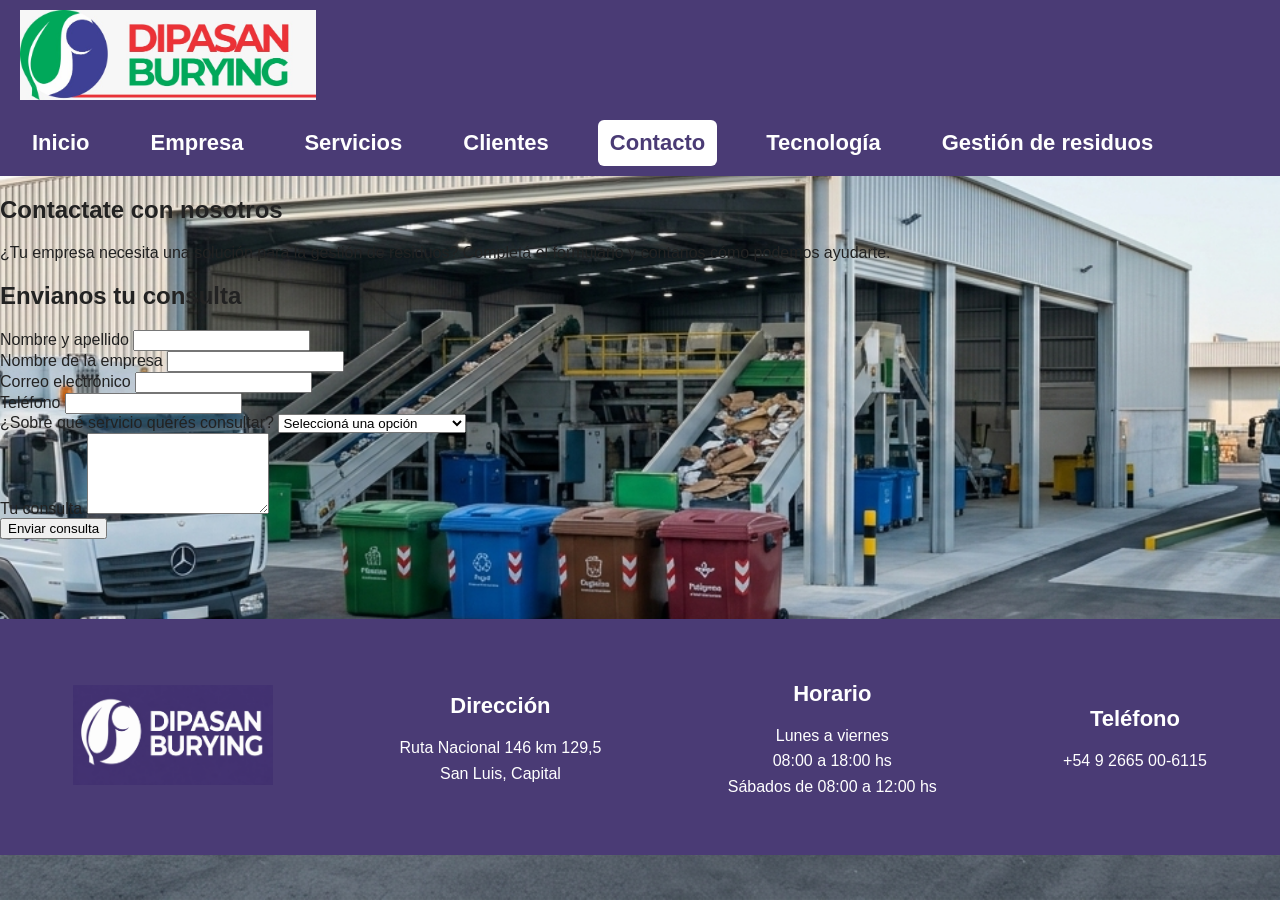
==== contacto.html @ 7de925a3 "se agregan detalles actualizacion" ====
<!DOCTYPE html>
<html lang="es">
<head>
    <meta charset="UTF-8">
    <meta name="viewport" content="width=device-width, initial-scale=1.0">
    <title>Contacto | Dipasan S.A.</title>
    <link rel="stylesheet" href="style.css">
</head>
<body>

    <header>
        <img src="imagenes/WhatsApp Image 2026-06-24 at 09.42.36.jpeg"
             alt="Logo de Dipasan S.A."
             class="logo">

        <nav>
            <a href="index.html" target="_blank">Inicio</a>
            <a href="#" target="_blank">Empresa</a>
            <a href="servicios.html" target="_blank">Servicios</a>
            <a href="#" target="_blank">Clientes</a>
            <a href="contacto.html" target="_blank"
               class="activo" aria-current="page">Contacto</a>
            <a href="#" target="_blank">Tecnología</a>
            <a href="#" target="_blank">Gestión de residuos</a>
        </nav>
    </header>

    <main>
        <section class="introduccion-contacto">
            <h1>Contactate con nosotros</h1>
            <p>
                ¿Tu empresa necesita una solución para la gestión de residuos?
                Completá el formulario y contanos cómo podemos ayudarte.
            </p>
        </section>

        <section class="seccion-formulario">
            <h2>Envianos tu consulta</h2>

            <form id="formulario-contacto">

                <div class="campo-formulario">
                    <label for="nombre">Nombre y apellido</label>
                    <input
                        type="text"
                        id="nombre"
                        name="nombre"
                        minlength="3"
                        maxlength="60"
                        required>
                </div>

                <div class="campo-formulario">
                    <label for="empresa">Nombre de la empresa</label>
                    <input
                        type="text"
                        id="empresa"
                        name="empresa"
                        maxlength="100">
                </div>

                <div class="campo-formulario">
                    <label for="email">Correo electrónico</label>
                    <input
                        type="email"
                        id="email"
                        name="email"
                        maxlength="100"
                        required>
                </div>

                <div class="campo-formulario">
                    <label for="telefono">Teléfono</label>
                    <input
                        type="tel"
                        id="telefono"
                        name="telefono"
                        minlength="8"
                        maxlength="20"
                        pattern="[\+0-9() -]{8,20}"
                        required>
                </div>

                <div class="campo-formulario">
                    <label for="servicio">¿Sobre qué servicio querés consultar?</label>
                    <select id="servicio" name="servicio">
                        <option value="">Seleccioná una opción</option>
                        <option value="recoleccion">Recolección de residuos</option>
                        <option value="contenedores">Suministro de contenedores</option>
                        <option value="transporte">Transporte de residuos</option>
                        <option value="disposicion">Gestión y disposición final</option>
                        <option value="otro">Otro servicio</option>
                    </select>
                </div>

                <div class="campo-formulario">
                    <label for="mensaje">Tu consulta</label>
                    <textarea
                        id="mensaje"
                        name="mensaje"
                        rows="5"
                        minlength="10"
                        maxlength="1000"
                        required></textarea>
                </div>

                <button type="submit">Enviar consulta</button>

            </form>
        </section>
    </main>

    <footer>
        <div class="footer-logo">
            <img src="imagenes/ChatGPT Image 26 jun 2026, 14_49_42.png"
                 alt="Logo de Dipasan S.A.">
        </div>

        <div class="footer-columna">
            <h3>Dirección</h3>
            <p>Ruta Nacional 146 km 129,5<br>San Luis, Capital</p>
        </div>

        <div class="footer-columna">
            <h3>Horario</h3>
            <p>
                Lunes a viernes<br>
                08:00 a 18:00 hs<br>
                Sábados de 08:00 a 12:00 hs
            </p>
        </div>

        <div class="footer-columna">
            <h3>Teléfono</h3>
            <p>+54 9 2665 00-6115</p>
        </div>
    </footer>

</body>
</html>
---- style.css ----
body {
    margin: 0;
    font-family: 'Segoe UI', sans-serif;
     color: #222;
    background-color: #ffffff;



  background-image: url('imagenes/fondoweb.png');
   background-repeat: no-repeat;

   background-position: center;
   background-size: cover;
   background-attachment: fixed;
   background-size: cover;
}

header{
    display: flex;
    justify-content: space-between;
    align-items: center;
    flex-wrap: wrap;
    gap: 20px;
    background-color: #4a3b75;
    padding: 10px 20px;
}

.logo{
    height: 90px;
    width: auto;
    max-width: 100%;
}


/* ===== MENÚ DE NAVEGACIÓN ===== */


nav {
    display: flex;
   
    align-items: center;
    flex-wrap: wrap;
    gap: 12px;
    
}

nav a{
    color: white;
    text-decoration: none;
    margin-right: 25px;
    font-size: 22px;
    padding: 10px 12px;
    border-radius: 6px;
    font-family: 'Segoe UI', sans-serif;
    font-weight: 600;
    transition: background-color 0.2s ease;
}

nav a:hover {
    background-color: #62518f;
}

nav a.activo {
    background-color: white;
    color: #4a3b75;
}




/* ===== PORTADA PRINCIPAL ===== */






.hero{

     min-height: 520px;
    background-image: url("imagenes/planta.jpg");
    background-size: cover;
    background-position: center;

    display: flex;
    justify-content: center;
    align-items: center;
    padding: 40px 20px;
    background-repeat: no-repeat;
    text-align: center;
}

/* Contenedor del texto */

.hero-texto {
   
    text-align: center;
}

/* Título principal */


.hero-texto h1{
    font-size: 70px;
     color: #00a651;
    font-family: 'Segoe UI', sans-serif;
    font-weight: bold;
    margin-bottom: 10px;
}

/* Descripción */

.hero-texto p{
    font-size: 28px;
    color: white;
     line-height: 1.6;
    font-family: 'Segoe UI', sans-serif;
}



.hero-texto span{
  
     color: white;





/* ===== QUIÉNES SOMOS ===== */


}
.quienes-somos{
    max-width: 1000px;
    margin: 80px auto;
    padding: 0 30px;
    text-align: center;
    padding: 35px 30px;
    border-radius: 12px;
}
    

.quienes-somos h2{
    font-size: 42px;
    color: #00a651;
    margin-bottom: 30px;
    font-family: 'Segoe UI', sans-serif;
}


.quienes-somos p{
    font-size: 22px;
    line-height: 1.8;
    color:black;
    font-family: 'Segoe UI', sans-serif;
    margin-bottom: 20px;
}


.frase-final{
    font-size: 50px;
    color: #00a651;
    font-weight: bold;
    margin-top: 40px;
    text-align: center;
    margin: 50px 20px;
}


footer {
    background-color: #4a3b75;

    display: flex;
    justify-content: space-around;
    align-items: center;
    flex-wrap: wrap;
    gap: 30px;

    padding: 40px 25px;
    margin-top: 80px;

    color: white;
}

.footer-logo img {
    height: 100px;
    width: auto;
}

.footer-columna {
    text-align: center;
}

.footer-columna h3 {
    font-size: 22px;
    margin-bottom: 15px;
}

.footer-columna p {
    font-size: 16px;
    line-height: 1.6;
}

.whatsapp-float {
    position: fixed;
    bottom: 20px;
    right: 20px;

    width: 60px;
    height: 60px;

    background-color: #25D366;
    color: white;

    border-radius: 50%;

    display: flex;
    justify-content: center;
    align-items: center;

    font-size: 32px;
    text-decoration: none;

    box-shadow: 0 4px 10px rgba(0, 0, 0, 0.3);
    transition: transform 0.2s ease;
}

.whatsapp-float:hover {
    transform: scale(1.1);
}
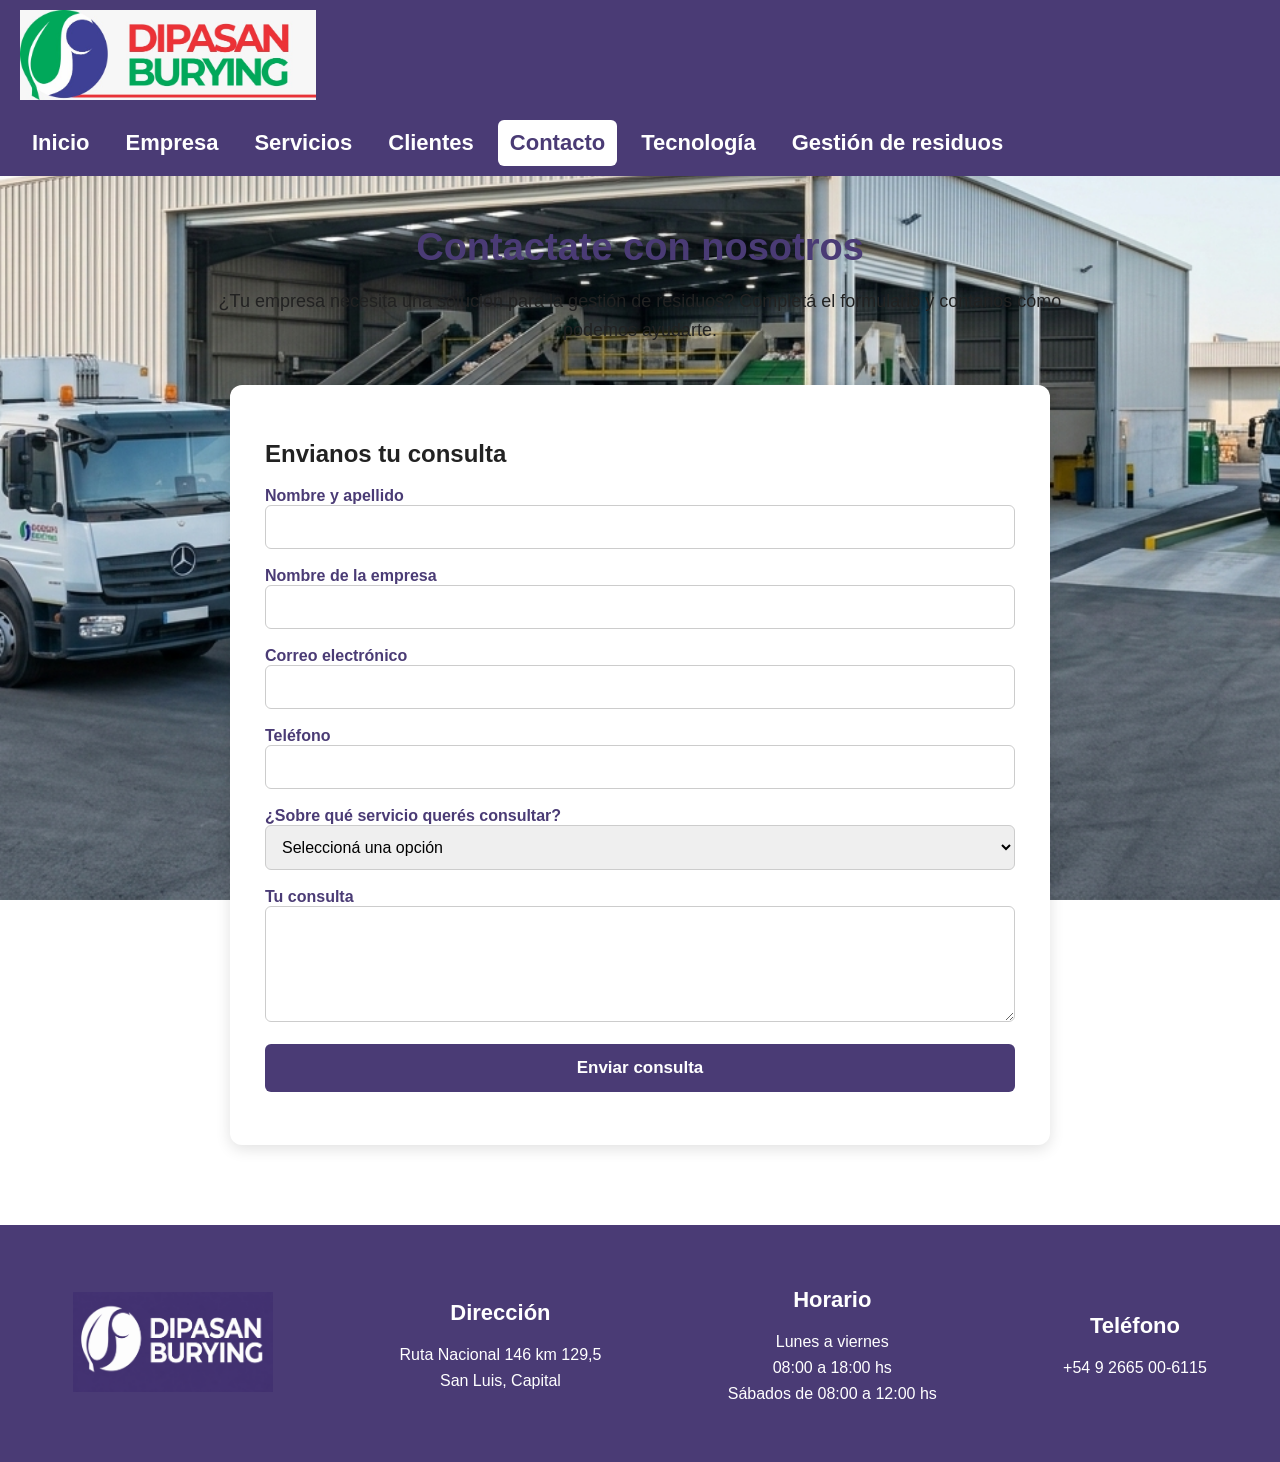
==== commit 15515a58: "validacion de campos se agregm filtros y mensajes de error" ====
--- a/contacto.html
+++ b/contacto.html
@@ -49,6 +49,10 @@
                         minlength="3"
                         maxlength="60"
                         required>
+
+                        <small class="error" id="error-nombre"></small>
+
+
                 </div>
 
                 <div class="campo-formulario">
@@ -58,6 +62,10 @@
                         id="empresa"
                         name="empresa"
                         maxlength="100">
+
+                        <small class="error" id="error-empresa"></small>
+
+
                 </div>
 
                 <div class="campo-formulario">
@@ -68,6 +76,8 @@
                         name="email"
                         maxlength="100"
                         required>
+
+                        <small class="error" id="error-email"></small>
                 </div>
 
                 <div class="campo-formulario">
@@ -80,6 +90,8 @@
                         maxlength="20"
                         pattern="[\+0-9() -]{8,20}"
                         required>
+
+                        <small class="error" id="error-telefono"></small>
                 </div>
 
                 <div class="campo-formulario">
@@ -92,6 +104,9 @@
                         <option value="disposicion">Gestión y disposición final</option>
                         <option value="otro">Otro servicio</option>
                     </select>
+
+
+                    <small class="error" id="error-servicio"></small>
                 </div>
 
                 <div class="campo-formulario">
@@ -103,9 +118,16 @@
                         minlength="10"
                         maxlength="1000"
                         required></textarea>
+
+                        <small class="error" id="error-mensaje"></small>
                 </div>
 
                 <button type="submit">Enviar consulta</button>
+
+
+                <div id="resumen-envio"></div>
+
+                	<!-- Este último contenedor será donde JavaScript mostrará el resumen cuando el formulario se complete correctamente. -->
 
             </form>
         </section>
--- a/style.css
+++ b/style.css
@@ -13,7 +13,7 @@
    background-position: center;
    background-size: cover;
    background-attachment: fixed;
-   background-size: cover;
+   
 }
 
 header{
@@ -48,7 +48,6 @@
 nav a{
     color: white;
     text-decoration: none;
-    margin-right: 25px;
     font-size: 22px;
     padding: 10px 12px;
     border-radius: 6px;
@@ -96,6 +95,8 @@
 .hero-texto {
    
     text-align: center;
+    max-width: 1000px;
+    padding: 25px;
 }
 
 /* Título principal */
@@ -135,7 +136,6 @@
 .quienes-somos{
     max-width: 1000px;
     margin: 80px auto;
-    padding: 0 30px;
     text-align: center;
     padding: 35px 30px;
     border-radius: 12px;
@@ -230,4 +230,266 @@
 .whatsapp-float:hover {
     transform: scale(1.1);
 }
- + 
+
+.titulo-servicios {
+    max-width: 1000px;
+    margin: 50px auto 30px;
+    padding: 0 20px;
+    text-align: center;
+}
+
+.titulo-servicios h1 {
+    color: #4a3b75;
+    font-size: 38px;
+    margin-bottom: 15px;
+}
+
+.titulo-servicios p {
+    font-size: 18px;
+    line-height: 1.6;
+}
+
+/* CONTENEDOR DE LOS SERVICIOS */
+
+.contenedor-servicios {
+    display: flex;
+    flex-wrap: wrap;
+    justify-content: center;
+    gap: 25px;
+    max-width: 1200px;
+    margin: 40px auto;
+    padding: 0 20px;
+}
+
+/* CADA TARJETA */
+
+.servicio {
+    flex: 1 1 450px;
+    max-width: 550px;
+    background-color: white;
+    border-radius: 12px;
+    padding: 20px;
+    text-align: center;
+    box-shadow: 0 4px 12px rgba(0, 0, 0, 0.12);
+}
+
+.servicio img {
+    width: 100%;
+    height: 250px;
+    object-fit: cover;
+    border-radius: 8px;
+}
+
+.servicio h2 {
+    color: #4a3b75;
+    font-size: 24px;
+    margin-bottom: 12px;
+}
+
+.servicio p {
+    font-size: 17px;
+    line-height: 1.6;
+    color: #333;
+}
+
+/* ===== TIPOS DE RESIDUOS ===== */
+
+.tipos-residuos {
+    max-width: 1200px;
+    margin: 70px auto;
+    padding: 30px 20px;
+    text-align: center;
+}
+
+.tipos-residuos h2 {
+    color: #4a3b75;
+    font-size: 36px;
+    margin-bottom: 20px;
+}
+
+.lista-residuos {
+    display: flex;
+    flex-wrap: wrap;
+    justify-content: center;
+    gap: 20px;
+    margin-top: 35px;
+}
+
+.categoria-residuo {
+    flex: 1 1 230px;
+    max-width: 260px;
+    padding: 25px 20px;
+    background-color: white;
+    border-radius: 10px;
+    box-shadow: 0 4px 10px rgba(0, 0, 0, 0.10);
+    text-align: center;
+}
+
+.categoria-residuo h3 {
+    color: #4a3b75;
+    font-size: 20px;
+    margin-bottom: 12px;
+}
+
+.categoria-residuo p {
+    color: #333;
+    font-size: 16px;
+    line-height: 1.6;
+}
+
+/* ===== PÁGINA DE CONTACTO ===== */
+
+.introduccion-contacto {
+    max-width: 900px;
+    margin: 50px auto 30px;
+    padding: 0 20px;
+    text-align: center;
+}
+
+.introduccion-contacto h1 {
+    color: #4a3b75;
+    font-size: 38px;
+    margin-bottom: 15px;
+}
+
+.introduccion-contacto p {
+    font-size: 18px;
+    line-height: 1.6;
+}
+
+/* CONTENEDOR DEL FORMULARIO */
+
+.seccion-formulario {
+    max-width: 750px;
+    margin: 40px auto;
+    padding: 35px;
+    background-color: white;
+    border-radius: 12px;
+    box-shadow: 0 4px 15px rgba(0, 0, 0, 0.12);
+}
+
+/* CAMPOS DEL FORMULARIO */
+
+#formulario-contacto {
+    display: flex;
+    flex-direction: column;
+    gap: 18px;
+}
+
+#formulario-contacto label {
+    font-weight: 600;
+    color: #4a3b75;
+    margin-bottom: 5px;
+}
+
+#formulario-contacto input,
+#formulario-contacto select,
+#formulario-contacto textarea {
+    width: 100%;
+    box-sizing: border-box;
+    padding: 12px;
+    border: 1px solid #ccc;
+    border-radius: 6px;
+    font-family: 'Segoe UI', sans-serif;
+    font-size: 16px;
+}
+
+#formulario-contacto input:focus,
+#formulario-contacto select:focus,
+#formulario-contacto textarea:focus {
+    outline: none;
+    border-color: #4a3b75;
+    box-shadow: 0 0 5px rgba(74, 59, 117, 0.3);
+}
+
+/* BOTÓN DE ENVÍO */
+
+#formulario-contacto button {
+    background-color: #4a3b75;
+    color: white;
+    border: none;
+    padding: 14px;
+    border-radius: 6px;
+    font-size: 17px;
+    font-weight: bold;
+    cursor: pointer;
+    transition: background-color 0.2s ease;
+}
+
+#formulario-contacto button:hover {
+    background-color: #62518f;
+}
+
+/* ===== ADAPTACIÓN A CELULARES ===== */
+
+@media (max-width: 768px) {
+
+    /* ENCABEZADO */
+    header {
+        flex-direction: column;
+        padding: 15px;
+    }
+
+    nav {
+        justify-content: center;
+    }
+
+    nav a {
+        font-size: 16px;
+        padding: 8px;
+    }
+
+    /* PORTADA */
+    .hero {
+        min-height: 400px;
+    }
+
+    .hero-texto h1 {
+        font-size: 38px;
+    }
+
+    .hero-texto p {
+        font-size: 19px;
+    }
+
+    /* QUIÉNES SOMOS */
+    .quienes-somos {
+        margin: 40px 15px;
+        padding: 25px 20px;
+    }
+
+    .quienes-somos h2 {
+        font-size: 30px;
+    }
+
+    .quienes-somos p {
+        font-size: 17px;
+    }
+
+    /* SERVICIOS */
+    .servicio {
+        flex-basis: 100%;
+    }
+
+    .servicio img {
+        height: 200px;
+    }
+
+    /* FORMULARIO */
+    .seccion-formulario {
+        width: calc(100% - 30px);
+        box-sizing: border-box;
+        padding: 20px;
+    }
+
+    /* FOOTER */
+    footer {
+        flex-direction: column;
+        text-align: center;
+    }
+
+    .frase-final {
+        font-size: 22px;
+    }
+}
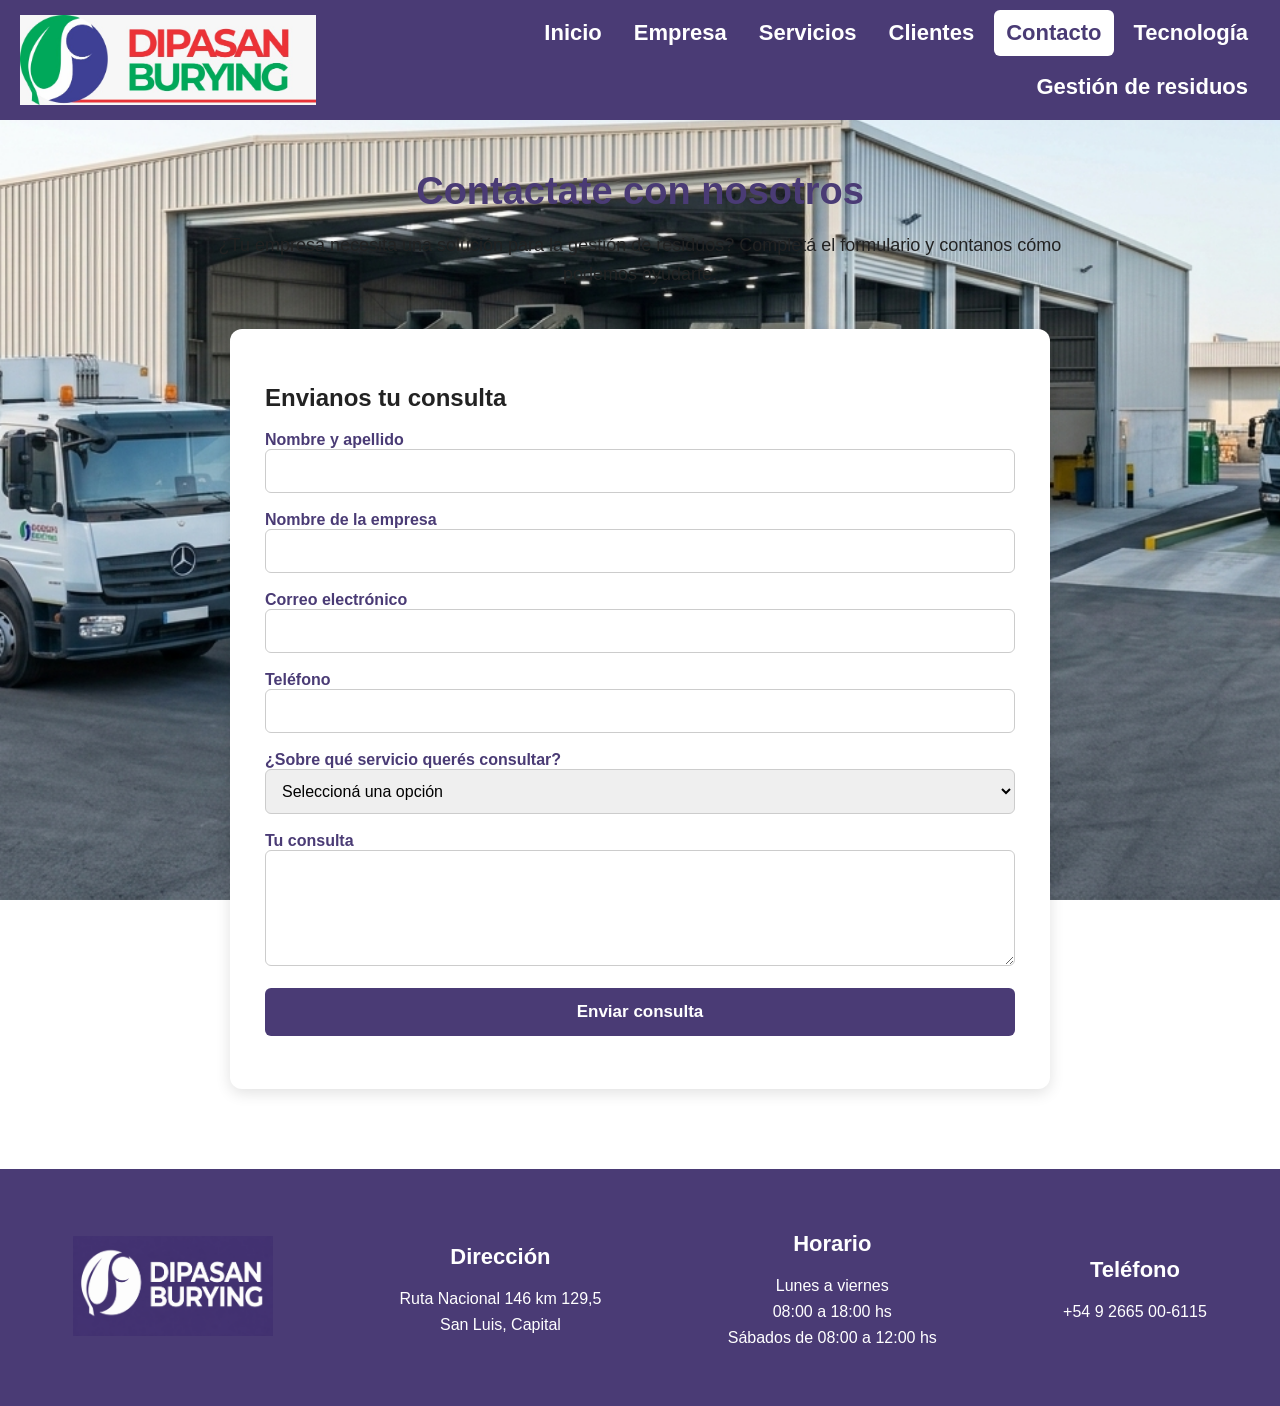
==== commit 387d3199: "se quita propiedad target blank se elimina ese atributo y otros del estilo" ====
--- a/contacto.html
+++ b/contacto.html
@@ -10,19 +10,19 @@
 <body>
 
     <header>
-        <img src="imagenes/WhatsApp Image 2026-06-24 at 09.42.36.jpeg"
+        <img src="imagenes/logo-dipasan.jpeg"
              alt="Logo de Dipasan S.A."
              class="logo">
 
         <nav>
-            <a href="index.html" target="_blank">Inicio</a>
-            <a href="#" target="_blank">Empresa</a>
-            <a href="servicios.html" target="_blank">Servicios</a>
-            <a href="#" target="_blank">Clientes</a>
-            <a href="contacto.html" target="_blank"
+            <a href="index.html" >Inicio</a>
+            <a href="#" >Empresa</a>
+            <a href="servicios.html" >Servicios</a>
+            <a href="#" >Clientes</a>
+            <a href="contacto.html" 
                class="activo" aria-current="page">Contacto</a>
-            <a href="#" target="_blank">Tecnología</a>
-            <a href="#" target="_blank">Gestión de residuos</a>
+            <a href="#" >Tecnología</a>
+            <a href="#" >Gestión de residuos</a>
         </nav>
     </header>
 
@@ -38,7 +38,7 @@
         <section class="seccion-formulario">
             <h2>Envianos tu consulta</h2>
 
-            <form id="formulario-contacto">
+            <form id="formulario-contacto" novalidate>
 
                 <div class="campo-formulario">
                     <label for="nombre">Nombre y apellido</label>
@@ -135,7 +135,7 @@
 
     <footer>
         <div class="footer-logo">
-            <img src="imagenes/ChatGPT Image 26 jun 2026, 14_49_42.png"
+            <img src="imagenes/imagen-dipasan.png"
                  alt="Logo de Dipasan S.A.">
         </div>
 
@@ -159,5 +159,8 @@
         </div>
     </footer>
 
+
+
+    <script src="script.js"></script>
 </body>
 </html>
--- a/style.css
+++ b/style.css
@@ -1,51 +1,46 @@
+
 
 body {
     margin: 0;
     font-family: 'Segoe UI', sans-serif;
-     color: #222;
+    color: #222;
     background-color: #ffffff;
 
-
-
-  background-image: url('imagenes/fondoweb.png');
-   background-repeat: no-repeat;
-
-   background-position: center;
-   background-size: cover;
-   background-attachment: fixed;
-   
-}
-
-header{
-    display: flex;
+    background-image: url('imagenes/fondoweb.png');
+    background-repeat: no-repeat;
+    background-position: center;
+    background-size: cover;
+    background-attachment: fixed;
+}
+header {
+    display: flex;
+    flex-direction: row;
     justify-content: space-between;
     align-items: center;
-    flex-wrap: wrap;
-    gap: 20px;
+    flex-wrap: nowrap;
+    gap: 15px;
     background-color: #4a3b75;
     padding: 10px 20px;
 }
 
-.logo{
+.logo {
     height: 90px;
     width: auto;
-    max-width: 100%;
-}
-
+    flex-shrink: 0;
+}
 
 /* ===== MENÚ DE NAVEGACIÓN ===== */
 
-
 nav {
     display: flex;
-   
     align-items: center;
+    justify-content: flex-end;
     flex-wrap: wrap;
-    gap: 12px;
-    
-}
-
-nav a{
+    gap: 8px;
+}
+
+
+nav a {
     color: white;
     text-decoration: none;
     font-size: 22px;
@@ -65,20 +60,11 @@
     color: #4a3b75;
 }
 
-
-
-
 /* ===== PORTADA PRINCIPAL ===== */
 
-
-
-
-
-
-.hero{
-
-     min-height: 520px;
-    background-image: url("imagenes/planta.jpg");
+.hero {
+    min-height: 520px;
+    background-image: url("imagenes/fondoweb.png");
     background-size: cover;
     background-position: center;
 
@@ -90,76 +76,63 @@
     text-align: center;
 }
 
-/* Contenedor del texto */
+/* CONTENEDOR DEL TEXTO */
 
 .hero-texto {
-   
     text-align: center;
     max-width: 1000px;
     padding: 25px;
 }
 
-/* Título principal */
-
-
-.hero-texto h1{
+/* TÍTULO PRINCIPAL */
+
+.hero-texto h1 {
     font-size: 70px;
-     color: #00a651;
+    color: #00a651;
     font-family: 'Segoe UI', sans-serif;
     font-weight: bold;
     margin-bottom: 10px;
 }
 
-/* Descripción */
-
-.hero-texto p{
+/* DESCRIPCIÓN */
+
+.hero-texto p {
     font-size: 28px;
     color: white;
-     line-height: 1.6;
-    font-family: 'Segoe UI', sans-serif;
-}
-
-
-
-.hero-texto span{
-  
-     color: white;
-
-
-
-
+    line-height: 1.6;
+    font-family: 'Segoe UI', sans-serif;
+}
+
+.hero-texto span {
+    color: white;
+}
 
 /* ===== QUIÉNES SOMOS ===== */
 
-
-}
-.quienes-somos{
+.quienes-somos {
     max-width: 1000px;
     margin: 80px auto;
     text-align: center;
     padding: 35px 30px;
     border-radius: 12px;
 }
-    
-
-.quienes-somos h2{
+
+.quienes-somos h2 {
     font-size: 42px;
     color: #00a651;
     margin-bottom: 30px;
     font-family: 'Segoe UI', sans-serif;
 }
 
-
-.quienes-somos p{
+.quienes-somos p {
     font-size: 22px;
     line-height: 1.8;
-    color:black;
+    color: black;
     font-family: 'Segoe UI', sans-serif;
     margin-bottom: 20px;
 }
 
-
-.frase-final{
+.frase-final {
     font-size: 50px;
     color: #00a651;
     font-weight: bold;
@@ -168,6 +141,7 @@
     margin: 50px 20px;
 }
 
+/* ===== PIE DE PÁGINA ===== */
 
 footer {
     background-color: #4a3b75;
@@ -203,6 +177,8 @@
     line-height: 1.6;
 }
 
+/* ===== BOTÓN FLOTANTE WHATSAPP ===== */
+
 .whatsapp-float {
     position: fixed;
     bottom: 20px;
@@ -230,7 +206,8 @@
 .whatsapp-float:hover {
     transform: scale(1.1);
 }
- 
+
+/* ===== PÁGINA DE SERVICIOS ===== */
 
 .titulo-servicios {
     max-width: 1000px;
@@ -253,30 +230,45 @@
 /* CONTENEDOR DE LOS SERVICIOS */
 
 .contenedor-servicios {
+    max-width: 1200px;
+    margin: 40px auto;
+    padding: 0 20px;
+}
+
+.contenedor-servicios h2 {
+    text-align: center;
+}
+
+/* DISTRIBUCIÓN DE LAS CUATRO TARJETAS */
+
+.lista-servicios {
     display: flex;
     flex-wrap: wrap;
     justify-content: center;
     gap: 25px;
-    max-width: 1200px;
-    margin: 40px auto;
-    padding: 0 20px;
 }
 
 /* CADA TARJETA */
 
 .servicio {
-    flex: 1 1 450px;
-    max-width: 550px;
+    flex: 0 0 calc((100% - 25px) / 2);
+    box-sizing: border-box;
+    min-width: 0;
+
     background-color: white;
     border-radius: 12px;
-    padding: 20px;
-    text-align: center;
+    padding: 15px;
+    text-align: center;
+
     box-shadow: 0 4px 12px rgba(0, 0, 0, 0.12);
 }
 
+/* IMÁGENES DE LOS SERVICIOS */
+
 .servicio img {
-    width: 100%;
-    height: 250px;
+    width: 80%;
+    aspect-ratio: 1 / 1;
+    height: auto;
     object-fit: cover;
     border-radius: 8px;
 }
@@ -421,11 +413,57 @@
     background-color: #62518f;
 }
 
+/* ===== CARRUSEL ===== */
+
+.carrusel {
+    max-width: 1100px;
+    margin: 55px auto;
+    padding: 0 20px;
+    text-align: center;
+}
+
+.carrusel h2 {
+    color: #4a3b75;
+    font-size: 32px;
+    margin-bottom: 25px;
+}
+
+.carrusel-contenedor {
+    display: flex;
+    align-items: center;
+    justify-content: center;
+    gap: 20px;
+}
+
+.carrusel-contenedor img {
+    width: 100%;
+    max-width: 850px;
+    height: 420px;
+    object-fit: cover;
+    border-radius: 12px;
+}
+
+.carrusel-contenedor button {
+    background-color: #4a3b75;
+    color: white;
+    border: none;
+    border-radius: 50%;
+    width: 45px;
+    height: 45px;
+    font-size: 22px;
+    cursor: pointer;
+}
+
+.carrusel-contenedor button:hover {
+    background-color: #62518f;
+}
+
 /* ===== ADAPTACIÓN A CELULARES ===== */
 
 @media (max-width: 768px) {
 
     /* ENCABEZADO */
+
     header {
         flex-direction: column;
         padding: 15px;
@@ -441,6 +479,7 @@
     }
 
     /* PORTADA */
+
     .hero {
         min-height: 400px;
     }
@@ -454,6 +493,7 @@
     }
 
     /* QUIÉNES SOMOS */
+
     .quienes-somos {
         margin: 40px 15px;
         padding: 25px 20px;
@@ -468,15 +508,27 @@
     }
 
     /* SERVICIOS */
+
+    .lista-servicios {
+        gap: 15px;
+    }
+
     .servicio {
-        flex-basis: 100%;
-    }
-
-    .servicio img {
-        height: 200px;
+        flex: 0 0 calc((100% - 15px) / 2);
+        padding: 10px;
+    }
+
+  
+    .servicio h2 {
+        font-size: 18px;
+    }
+
+    .servicio p {
+        font-size: 14px;
     }
 
     /* FORMULARIO */
+
     .seccion-formulario {
         width: calc(100% - 30px);
         box-sizing: border-box;
@@ -484,6 +536,7 @@
     }
 
     /* FOOTER */
+
     footer {
         flex-direction: column;
         text-align: center;
@@ -492,4 +545,20 @@
     .frase-final {
         font-size: 22px;
     }
-}+
+    /* CARRUSEL */
+
+    .carrusel-contenedor {
+        gap: 8px;
+    }
+
+    .carrusel-contenedor img {
+        height: 240px;
+    }
+
+    .carrusel-contenedor button {
+        width: 35px;
+        height: 35px;
+        font-size: 18px;
+    }
+}
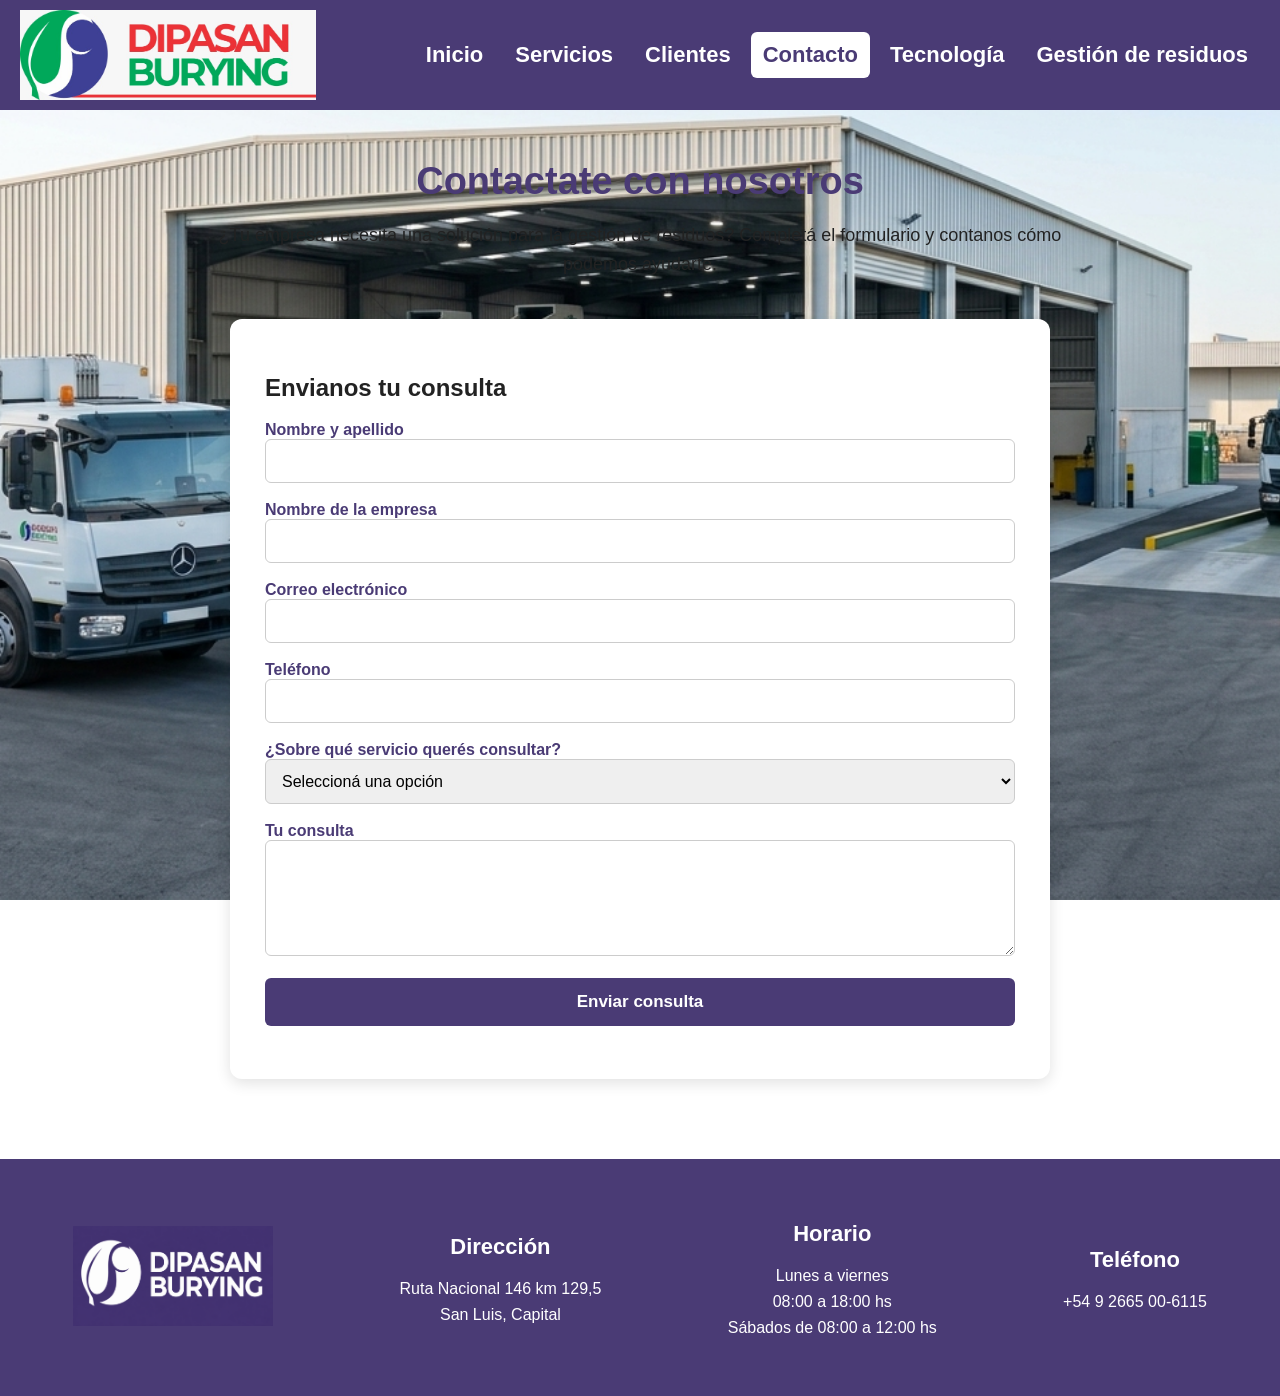
==== commit 0b3a5f70: "AGREGACION DE PAGINAS se agregaron paginas restanntes y se constato la validez de las mismas" ====
--- a/contacto.html
+++ b/contacto.html
@@ -16,13 +16,12 @@
 
         <nav>
             <a href="index.html" >Inicio</a>
-            <a href="#" >Empresa</a>
             <a href="servicios.html" >Servicios</a>
-            <a href="#" >Clientes</a>
+            <a href="clientes.html" >Clientes</a>
             <a href="contacto.html" 
                class="activo" aria-current="page">Contacto</a>
-            <a href="#" >Tecnología</a>
-            <a href="#" >Gestión de residuos</a>
+            <a href="tecnologia.html" >Tecnología</a>
+            <a href="gestionDeResiduos.html" >Gestión de residuos</a>
         </nav>
     </header>
 
@@ -96,7 +95,7 @@
 
                 <div class="campo-formulario">
                     <label for="servicio">¿Sobre qué servicio querés consultar?</label>
-                    <select id="servicio" name="servicio">
+                    <select id="servicio" name="servicio" required>
                         <option value="">Seleccioná una opción</option>
                         <option value="recoleccion">Recolección de residuos</option>
                         <option value="contenedores">Suministro de contenedores</option>
--- a/style.css
+++ b/style.css
@@ -464,6 +464,7 @@
 
     /* ENCABEZADO */
 
+
     header {
         flex-direction: column;
         padding: 15px;
@@ -562,3 +563,607 @@
         font-size: 18px;
     }
 }
+
+
+/* =========================================
+   PAGINA CLIENTES
+========================================= */
+
+
+/* PRESENTACION */
+
+.clientes-portada {
+    background-color: #4a3b75;
+    color: white;
+    text-align: center;
+    padding: 65px 20px;
+}
+
+.clientes-portada h1 {
+    margin-bottom: 20px;
+    font-size: 32px;
+}
+
+.clientes-portada p {
+    max-width: 850px;
+    margin: auto;
+    line-height: 1.7;
+    font-size: 17px;
+}
+
+
+/* SECTORES */
+
+.clientes-sectores {
+    padding: 50px 20px;
+    text-align: center;
+}
+
+.clientes-sectores h2,
+.clientes-eleccion h2,
+.clientes-trayectoria h2,
+.clientes-compromiso h2,
+.clientes-contacto h2 {
+    color: #4a3b75;
+    margin-bottom: 20px;
+}
+
+.clientes-introduccion {
+    max-width: 800px;
+    margin: 0 auto 35px;
+    line-height: 1.6;
+}
+
+.clientes-grid {
+    display: flex;
+    flex-wrap: wrap;
+    justify-content: center;
+    gap: 25px;
+}
+
+.cliente-card {
+    flex: 0 0 calc((100% - 50px) / 3);
+    box-sizing: border-box;
+    min-width: 0;
+    padding: 25px;
+    border: 1px solid #ddd;
+    border-radius: 10px;
+    background-color: white;
+    box-shadow: 0 3px 8px rgba(0, 0, 0, 0.08);
+}
+
+.cliente-card h3 {
+    color: #4a3b75;
+    margin: 18px 0 10px;
+}
+
+.cliente-card p {
+    line-height: 1.6;
+}
+
+
+/* LOGOTIPOS FICTICIOS */
+
+.logo-cliente {
+    min-height: 110px;
+    display: flex;
+    align-items: center;
+    justify-content: center;
+    gap: 12px;
+    padding: 10px;
+    box-sizing: border-box;
+}
+
+.simbolo-cliente {
+    width: 55px;
+    height: 55px;
+    display: flex;
+    align-items: center;
+    justify-content: center;
+    border-radius: 50%;
+    font-size: 20px;
+    font-weight: bold;
+    color: white;
+}
+
+.nombre-cliente {
+    font-size: 23px;
+    font-weight: bold;
+    letter-spacing: 1px;
+}
+
+
+/* IDENTIDAD DE CADA MARCA */
+
+.logo-metalnor {
+    color: #34495e;
+}
+
+.logo-metalnor .simbolo-cliente {
+    background-color: #34495e;
+}
+
+.logo-obranza {
+    color: #b66b25;
+}
+
+.logo-obranza .simbolo-cliente {
+    background-color: #b66b25;
+    border-radius: 8px;
+}
+
+.logo-agrovial {
+    color: #36834c;
+}
+
+.logo-agrovial .simbolo-cliente {
+    background-color: #36834c;
+}
+
+.logo-translog {
+    color: #4a3b75;
+}
+
+.logo-translog .simbolo-cliente {
+    background-color: #4a3b75;
+    border-radius: 8px;
+}
+
+.nota-clientes {
+    margin-top: 30px;
+    font-size: 13px;
+    color: #666;
+}
+
+
+/* POR QUE NOS ELIGEN */
+
+.clientes-eleccion {
+    padding: 50px 20px;
+    background-color: #f4f4f7;
+    text-align: center;
+}
+
+.eleccion-grid {
+    display: flex;
+    flex-wrap: wrap;
+    justify-content: center;
+    gap: 20px;
+}
+
+.eleccion-card {
+    flex: 0 0 calc((100% - 60px) / 4);
+    box-sizing: border-box;
+    min-width: 0;
+    padding: 25px 18px;
+    background-color: white;
+    border-radius: 10px;
+    border-top: 4px solid #00a651;
+}
+
+.eleccion-card h3 {
+    color: #4a3b75;
+    margin-bottom: 12px;
+}
+
+.eleccion-card p {
+    line-height: 1.6;
+}
+
+
+/* TRAYECTORIA */
+
+.clientes-trayectoria {
+    padding: 55px 20px;
+    text-align: center;
+}
+
+.anio-trayectoria {
+    color: #00a651;
+    font-size: 58px;
+    font-weight: bold;
+    margin: 15px 0;
+}
+
+.clientes-trayectoria h3 {
+    color: #4a3b75;
+    margin-bottom: 15px;
+}
+
+.clientes-trayectoria > p:last-child {
+    max-width: 800px;
+    margin: auto;
+    line-height: 1.7;
+}
+
+
+/* COMPROMISO AMBIENTAL */
+
+.clientes-compromiso {
+    padding: 45px 20px;
+    text-align: center;
+    background-color: #f4f4f7;
+}
+
+.clientes-compromiso p {
+    max-width: 850px;
+    margin: auto;
+    line-height: 1.7;
+}
+
+
+/* CONTACTO */
+
+.clientes-contacto {
+    padding: 55px 20px;
+    text-align: center;
+}
+
+.clientes-contacto p {
+    margin-bottom: 25px;
+}
+
+.boton-clientes {
+    display: inline-block;
+    background-color: #00a651;
+    color: white;
+    text-decoration: none;
+    padding: 12px 25px;
+    border-radius: 6px;
+    font-weight: bold;
+}
+
+.boton-clientes:hover {
+    background-color: #008b43;
+}
+
+
+/* ADAPTACION A PANTALLAS PEQUEÑAS */
+
+@media (max-width: 768px) {
+
+    .clientes-portada {
+        padding: 45px 18px;
+    }
+
+    .clientes-portada h1 {
+        font-size: 26px;
+    }
+
+    .cliente-card {
+        flex: 0 0 calc((100% - 25px) / 2);
+    }
+
+    .eleccion-card {
+        flex: 0 0 calc((100% - 20px) / 2);
+    }
+
+}
+
+@media (max-width: 480px) {
+
+    .cliente-card,
+    .eleccion-card {
+        flex: 0 0 100%;
+    }
+
+    .nombre-cliente {
+        font-size: 20px;
+    }
+
+    .anio-trayectoria {
+        font-size: 48px;
+    }
+
+}
+
+/* ===== PAGINA TECNOLOGIA ===== */
+
+.tecnologia-portada {
+    background-color: #4a3b75;
+    color: white;
+    text-align: center;
+    padding: 45px 25px;
+}
+
+.tecnologia-portada h1 {
+    margin-bottom: 20px;
+}
+
+.tecnologia-portada p {
+    max-width: 900px;
+    margin: auto;
+    line-height: 1.7;
+}
+
+.tecnologia-maquinaria,
+.tecnologia-transporte {
+    padding: 40px 25px;
+    text-align: center;
+}
+
+.tecnologia-maquinaria h2,
+.tecnologia-transporte h2 {
+    color: #4a3b75;
+    margin-bottom: 15px;
+}
+
+.tecnologia-introduccion {
+    max-width: 850px;
+    margin: 0 auto 30px;
+    line-height: 1.6;
+}
+
+.tecnologia-grid {
+    display: flex;
+    flex-wrap: wrap;
+    justify-content: center;
+    gap: 20px;
+    max-width: 1100px;
+    margin: auto;
+}
+
+.tecnologia-card {
+    background-color: #f4f4f4;
+    border-left: 5px solid #00a651;
+    border-radius: 8px;
+    padding: 25px;
+    flex: 1 1 280px;
+    max-width: 340px;
+    text-align: left;
+}
+
+.tecnologia-card h3 {
+    color: #4a3b75;
+    margin-bottom: 12px;
+}
+
+.tecnologia-card p {
+    line-height: 1.6;
+}
+
+.tecnologia-cierre {
+    background-color: #4a3b75;
+    color: white;
+    text-align: center;
+    padding: 40px 25px;
+}
+
+.tecnologia-cierre p {
+    max-width: 800px;
+    margin: 15px auto 25px;
+    line-height: 1.7;
+}
+
+.boton-tecnologia {
+    display: inline-block;
+    background-color: #00a651;
+    color: white;
+    text-decoration: none;
+    padding: 12px 25px;
+    border-radius: 5px;
+}
+
+.boton-tecnologia:hover {
+    background-color: #008f45;
+}
+
+/* ADAPTACION PARA CELULARES */
+
+@media (max-width: 768px) {
+
+    .tecnologia-portada,
+    .tecnologia-maquinaria,
+    .tecnologia-transporte,
+    .tecnologia-cierre {
+        padding: 30px 15px;
+    }
+
+    .tecnologia-card {
+        flex-basis: 100%;
+        max-width: 100%;
+    }
+
+}
+/* ===== PAGINA GESTION DE RESIDUOS ===== */
+
+.gestion-portada {
+    background-color: #4a3b75;
+    color: white;
+    text-align: center;
+    padding: 65px 25px;
+}
+
+.gestion-etiqueta {
+    color: #00a651;
+    font-weight: bold;
+    letter-spacing: 2px;
+    margin-bottom: 15px;
+}
+
+.gestion-portada h1 {
+    max-width: 800px;
+    margin: 0 auto 20px;
+    font-size: 36px;
+}
+
+.gestion-portada > p:last-child {
+    max-width: 850px;
+    margin: auto;
+    line-height: 1.8;
+}
+
+.gestion-introduccion {
+    max-width: 850px;
+    margin: 60px auto 45px;
+    padding: 0 25px;
+    text-align: center;
+}
+
+.gestion-introduccion h2 {
+    color: #4a3b75;
+    margin-bottom: 15px;
+}
+
+.gestion-introduccion p {
+    line-height: 1.8;
+}
+
+/* RECORRIDO DE LAS ETAPAS */
+
+.gestion-recorrido {
+    max-width: 950px;
+    margin: 0 auto 70px;
+    padding: 0 25px;
+    position: relative;
+}
+
+.gestion-etapa {
+    display: flex;
+    align-items: flex-start;
+    gap: 30px;
+    position: relative;
+    padding-bottom: 45px;
+}
+
+.gestion-etapa:not(:last-child)::after {
+    content: "";
+    position: absolute;
+    left: 34px;
+    top: 75px;
+    bottom: 0;
+    width: 3px;
+    background-color: #00a651;
+}
+
+.gestion-numero {
+    background-color: #00a651;
+    color: white;
+    width: 70px;
+    height: 70px;
+    min-width: 70px;
+    border-radius: 50%;
+    display: flex;
+    align-items: center;
+    justify-content: center;
+    font-size: 22px;
+    font-weight: bold;
+    position: relative;
+    z-index: 1;
+}
+
+.gestion-contenido {
+    padding-top: 5px;
+}
+
+.gestion-subtitulo {
+    color: #00a651;
+    font-size: 13px;
+    font-weight: bold;
+    letter-spacing: 1px;
+}
+
+.gestion-contenido h2 {
+    color: #4a3b75;
+    margin: 8px 0 12px;
+}
+
+.gestion-contenido p {
+    line-height: 1.8;
+    max-width: 750px;
+}
+
+/* COMPROMISO AMBIENTAL */
+
+.gestion-compromiso {
+    background-color: #f1f1f1;
+    text-align: center;
+    padding: 55px 25px;
+}
+
+.gestion-compromiso h2 {
+    color: #4a3b75;
+    margin-bottom: 18px;
+}
+
+.gestion-compromiso p:last-child {
+    max-width: 850px;
+    margin: auto;
+    line-height: 1.8;
+}
+
+/* CIERRE Y CONTACTO */
+
+.gestion-contacto {
+    background-color: #4a3b75;
+    color: white;
+    text-align: center;
+    padding: 45px 25px;
+}
+
+.gestion-contacto h2 {
+    margin-bottom: 15px;
+}
+
+.gestion-contacto p {
+    margin-bottom: 25px;
+}
+
+.boton-gestion {
+    display: inline-block;
+    background-color: #00a651;
+    color: white;
+    text-decoration: none;
+    padding: 12px 25px;
+    border-radius: 5px;
+}
+
+.boton-gestion:hover {
+    background-color: #008f45;
+}
+
+/* ADAPTACION PARA CELULARES */
+
+@media (max-width: 768px) {
+
+    .gestion-portada {
+        padding: 45px 20px;
+    }
+
+    .gestion-portada h1 {
+        font-size: 28px;
+    }
+
+    .gestion-introduccion {
+        margin: 40px auto;
+    }
+
+    .gestion-etapa {
+        gap: 18px;
+        padding-bottom: 35px;
+    }
+
+    .gestion-numero {
+        width: 55px;
+        height: 55px;
+        min-width: 55px;
+        font-size: 18px;
+    }
+
+    .gestion-etapa:not(:last-child)::after {
+        left: 26px;
+        top: 60px;
+    }
+
+    .gestion-contenido h2 {
+        font-size: 20px;
+    }
+
+}
+
+/* FONDO EXCLUSIVO DE GESTION DE RESIDUOS */
+
+.pagina-gestion {
+    background-image: none;
+    background-color: #f5f5f5;
+}
